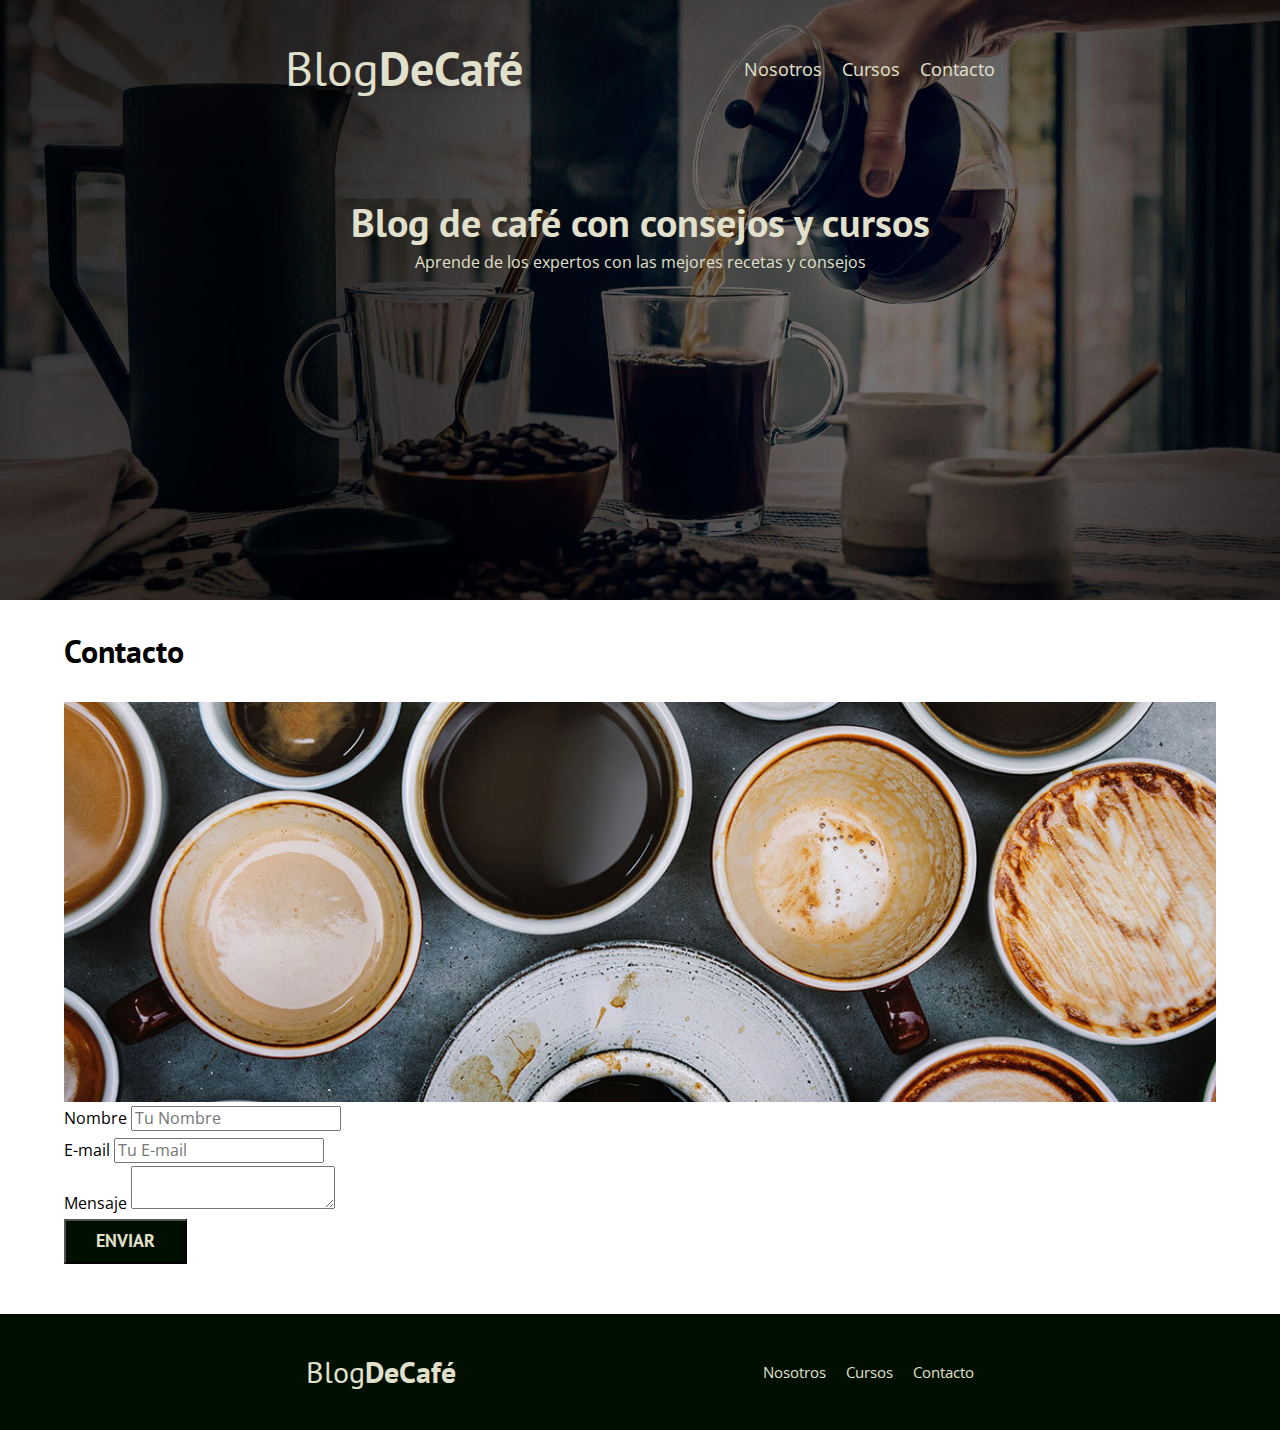
==== html/contacto.html @ 5843fd43 "#  HTML y CSS -- contacto - creación de estructura HTML" ====
<!DOCTYPE html>
<html lang="en">
<head>
    <meta charset="UTF-8">
    <meta name="viewport" content="width=device-width, initial-scale=1.0">
    <link rel="stylesheet" href="../css/normalize.css">
    <link href="https://fonts.googleapis.com/css2?family=Open+Sans:wght@400&family=PT+Sans:wght@400;700&display=swap" rel="stylesheet">
    <link rel="stylesheet" href="../css/style.css">
    <title>Cafe</title>
</head>
<body>

    <header class="header">

        <div class="contenedor">
            <div class="barra"><!-- barra de navegación -->
                <a href="../index.html" class="logo">
                    <h1 class="logo__nombre no-margin centrar-texto">Blog<span class="logo__bold">DeCafé</span></h1>
                </a>

                <nav class="navegacion"> <!-- enlaces de navegación -->
                    <a href="./nosotros.html" class="navegacion__enlace">Nosotros</a>
                    <a href="./cursos.html" class="navegacion__enlace">Cursos</a>
                    <a href="./contacto.html" class="navegacion__enlace">Contacto</a>
                </nav>
            </div>
        </div>

        <div class="header__texto"><!-- Texto en el encabezado -->
            <h2 class="no-margin">Blog de café con consejos y cursos</h2>
            <p class="no-margin">Aprende de los expertos con las mejores recetas y consejos</p>
        </div>
    </header>

    <main class="contenedor">
        <h3 class="centrar-texto">Contacto</h3>

        <div class="contacto-bg">

        </div>

        <form class="contacto-formulario">
            <div class="campo">
                <label for="nombre">Nombre</label>
                <input type="text" placeholder="Tu Nombre" id="nombre">
            </div>

            <div class="campo">
                <label for="email">E-mail</label>
                <input type="email" placeholder="Tu E-mail" id="email">
            </div>

            <div class="campo">
                <label for="mensaje">Mensaje</label>
                <textarea id="mensaje"></textarea>
            </div>

            <div class="camp">
                <input type="submit" value="Enviar" class="boton botton--primario" name="" id="">
            </div>

        </form>

    </main>
    
    <footer class="footer">
        <a href="../index.html" class="logo">
            <h1 class="logo__nombre no-margin centrar-texto">Blog<span class="logo__bold">DeCafé</span></h1>
        </a>
    
        <nav class="navegacion"> <!-- enlaces de navegación -->
            <a href="./nosotros.html" class="navegacion__enlace">Nosotros</a>
            <a href="./cursos.html" class="navegacion__enlace">Cursos</a>
            <a href="./contacto.html" class="navegacion__enlace">Contacto</a>
        </nav>
    </footer>

</body>

</html>
---- css/style.css ----
/*========================================================
                    Custoom Properties 
==========================================================*/
:root { 
    /* Agregando fuentes */
    --fuenteHeading: 'PT Sans', sans-serif;
    --fuenteParrafos: 'Open Sans', sans-serif;

    /* Agregando colores */
    --color1: #000f00;
    --color2:  #13341b;
    --color3:  #734840;
    --color4:  #b5ae7f;
    --color5:  #e0e0cd;
}

html {
    box-sizing: border-box;
    font-size: 62.5%; /* 1 rem = 10 px */
}

*, *:before, *:after {
    box-sizing: inherit;
}

body {
    background-color: var(--blanco);
    font-family: var(--fuenteParrafos);
    font-size: 1.6rem; /* Tamaño fuente */
    line-height: 2; /* Interlineado */
}

/*========================================================
                        Globales 
==========================================================*/

.contenedor {
    width: 120rem;
    width: 90%;
    margin: 0 auto;
}

/* Quitar interlineado a enlaces */
a {
    text-decoration: none;
}

/* Tamaños para títulos */
h1,h2,h3,h4 {
    font-family: var(--fuenteHeading);
    line-height: 1.2;
}

h1 {
    font-size: 4.8rem;
}

h2 {
    font-size: 4rem;
}

h3 {
    font-size: 3.2rem;
}

h4 {
    font-size: 2.8rem;
}

img {
    max-width: 100%;
}

/*========================================================
                        Utilidades 
==========================================================*/

.no-margin {
    margin: 0;
}

.no-padding {
    padding: 0;
}

.centrar-texto {
    text-align: justify;
}

/*========================================================
                        Header 
==========================================================*/

.header {
    background-image: url(../img/banner.jpg);
    height: 60rem;
    background-size: cover;
    background-repeat: no-repeat;
    background-position: center center; /* decie qué parte de la imagen quiero que se vea hor vert */
}

/* Texto de header */
.header__texto {
    color: var(--color5);
    text-align: center;
    margin-top: 5rem;
}

@media (min-width: 768px) {
  .header__texto {
    margin-top: 10rem;
  }
}

.barra {
    padding-top: 4rem;
}

/* Nav bar */
@media (min-width: 768px) {
    .barra {
        display: flex;
        justify-content: space-evenly; /* alinear horizontal */
        align-items: center;
    }
}

.logo {
    color: var(--color5);
}

.logo__nombre {
    font-weight: 400;
}

.logo__bold {
    font-weight: 700;
}

/* Enlaces de navegación */
@media (min-width: 768px) {
    .navegacion {
      display: flex;
      gap: 2rem;
     /* margin-right: 5rem; */
    }
  }

.navegacion__enlace {
    display: block; /* agrupa elementos en renglones */
    text-align: center;
    font-size: 1.8rem;
    color: var(--color5);
}

/*========================================================
                        Main 
==========================================================*/

/* El main de esta página se encunetra en un div */

@media (min-width: 768px) {
  .contenido-principal {
    display: grid;
    grid-template-columns: 2fr 1fr;
    column-gap: 4rem;
  }
}

/* Entradas */
.entrada {
    border-bottom: 1px solid var(--color4);
    margin-bottom: 2rem;
}

.entrada:last-of-type {
    border: none;
    margin-bottom: 0;
}

/* botón general */
.boton {
    display: block; /* toma todo el espacio en dispositivos pequeños */
    font-family: var(--fuenteHeading);
    font-size: 1.8rem;
    font-weight: 700;
    color: var(--color5);
    text-transform: uppercase;
    text-align: center;
    padding: 1rem 3rem;
    margin-bottom: 2rem;
}

@media (min-width: 768px) {
  .boton {
    display: inline-block;
  }
}

.botton--primario {
    background-color: var(--color1);
}

.botton--secundario {
    background-color: var(--color3);
}

.cursos {
    list-style: none;
}

.widget-curso {
    border-bottom: 1px solid var(--color4);
    margin-bottom: 2rem;
}

.widget-curso:last-of-type {
    border: none;
    margin-bottom: 0;
}

.widget-curso__label {
    font-family: var(--fuenteHeading);
    font-weight: bold;
}

.widget-curso__info {
    font-weight: normal;
}

/*========================================================
                    Nosotros 
==========================================================*/

@media (min-width: 768px) {
    .sobre-nosotros {
        display: grid;
        grid-template-columns: repeat(2, 1fr);
        gap: 2rem;
    }  
}

/*========================================================
                        Cursos 
==========================================================*/

.curso {
    padding: 3rem 0;
    border-bottom: 1px solid var(--color4);
}

@media (min-width: 768px) {
    .curso {
        display: grid;
        grid-template-columns: 1fr 2fr;
        column-gap: 2rem;
    }
}

.curso {
    border-bottom: 1px solid var(--color4);
    margin-bottom: 2rem;
}

.curso:last-of-type {
    border: none;
    margin-bottom: 0;
}

.curso__label {
    font-family: var(--fuenteHeading);
    font-weight: bold;
}

.curso__info {
    font-weight: normal;
}

/*========================================================
                        Contacto 
==========================================================*/
.contacto-bg {
    background-image: url(../img/contacto.jpg);
    height: 400px;
    background-size: cover;
    background-repeat: no-repeat;
}
/*========================================================
                        Footer 
==========================================================*/
.footer {
    display: flex;
    justify-content: space-evenly;
    align-items: center;
    background-color: var(--color1);
    padding: 4rem 0;
    margin-top: 3rem;
}

.footer h1 {
    font-size: 3rem;
}

.footer a{
    font-size: 1.5rem;
}
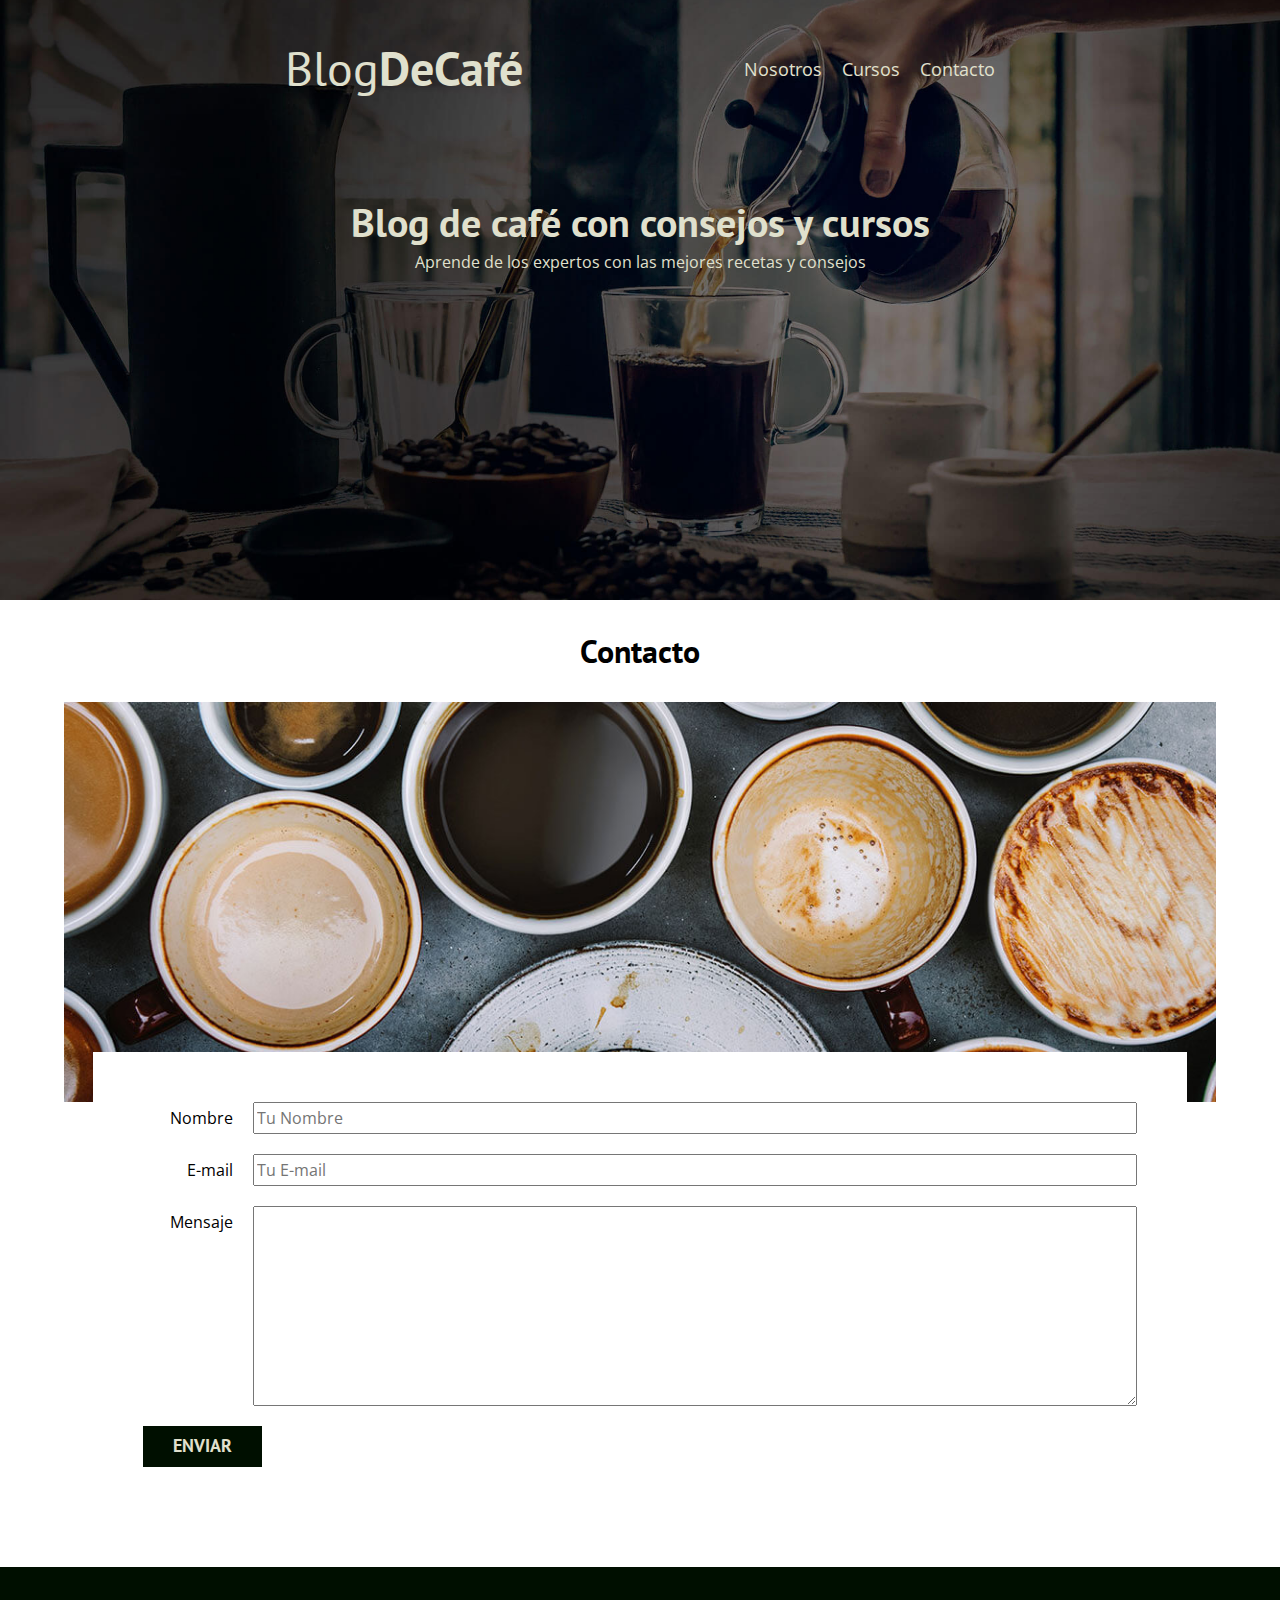
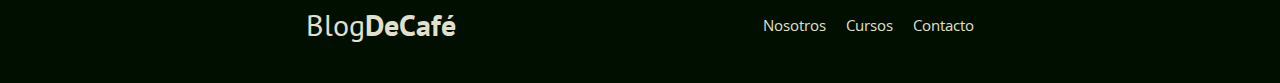
==== commit a327e570: "HTML y CSS -- contacto - estilos css" ====
--- a/html/contacto.html
+++ b/html/contacto.html
@@ -41,18 +41,18 @@
 
         <form class="contacto-formulario">
             <div class="campo">
-                <label for="nombre">Nombre</label>
-                <input type="text" placeholder="Tu Nombre" id="nombre">
+                <label class="campo__label" for="nombre">Nombre</label>
+                <input class="campo__field" type="text" placeholder="Tu Nombre" id="nombre">
             </div>
 
             <div class="campo">
-                <label for="email">E-mail</label>
-                <input type="email" placeholder="Tu E-mail" id="email">
+                <label class="campo__label" for="email">E-mail</label>
+                <input class="campo__field" type="email" placeholder="Tu E-mail" id="email">
             </div>
 
             <div class="campo">
-                <label for="mensaje">Mensaje</label>
-                <textarea id="mensaje"></textarea>
+                <label class="campo__label" for="mensaje">Mensaje</label>
+                <textarea class="campo__field--textarea" id="mensaje"></textarea>
             </div>
 
             <div class="camp">
--- a/css/style.css
+++ b/css/style.css
@@ -84,7 +84,7 @@
 }
 
 .centrar-texto {
-    text-align: justify;
+    text-align: center;
 }
 
 /*========================================================
@@ -189,6 +189,11 @@
     text-align: center;
     padding: 1rem 3rem;
     margin-bottom: 2rem;
+    border: none;
+}
+
+.boton:hover {
+    cursor: pointer;
 }
 
 @media (min-width: 768px) {
@@ -284,6 +289,35 @@
     height: 400px;
     background-size: cover;
     background-repeat: no-repeat;
+}
+
+.contacto-formulario {
+    background-color: #ffff;
+    margin: -5rem auto 0 auto;
+    width: 95%;
+    padding: 5rem;
+}
+
+.campo {
+    display: flex;
+    margin-bottom: 2rem;
+    gap: 2rem;
+}
+
+.campo__label {
+    flex: 0 0 9rem;
+    text-align: right;
+}
+
+.campo__field {
+    flex: 1;
+    border: 1px solid var(#b5ae7f);
+}
+
+.campo__field--textarea {
+    flex: 1;;
+    height: 200px;
+
 }
 /*========================================================
                         Footer 
